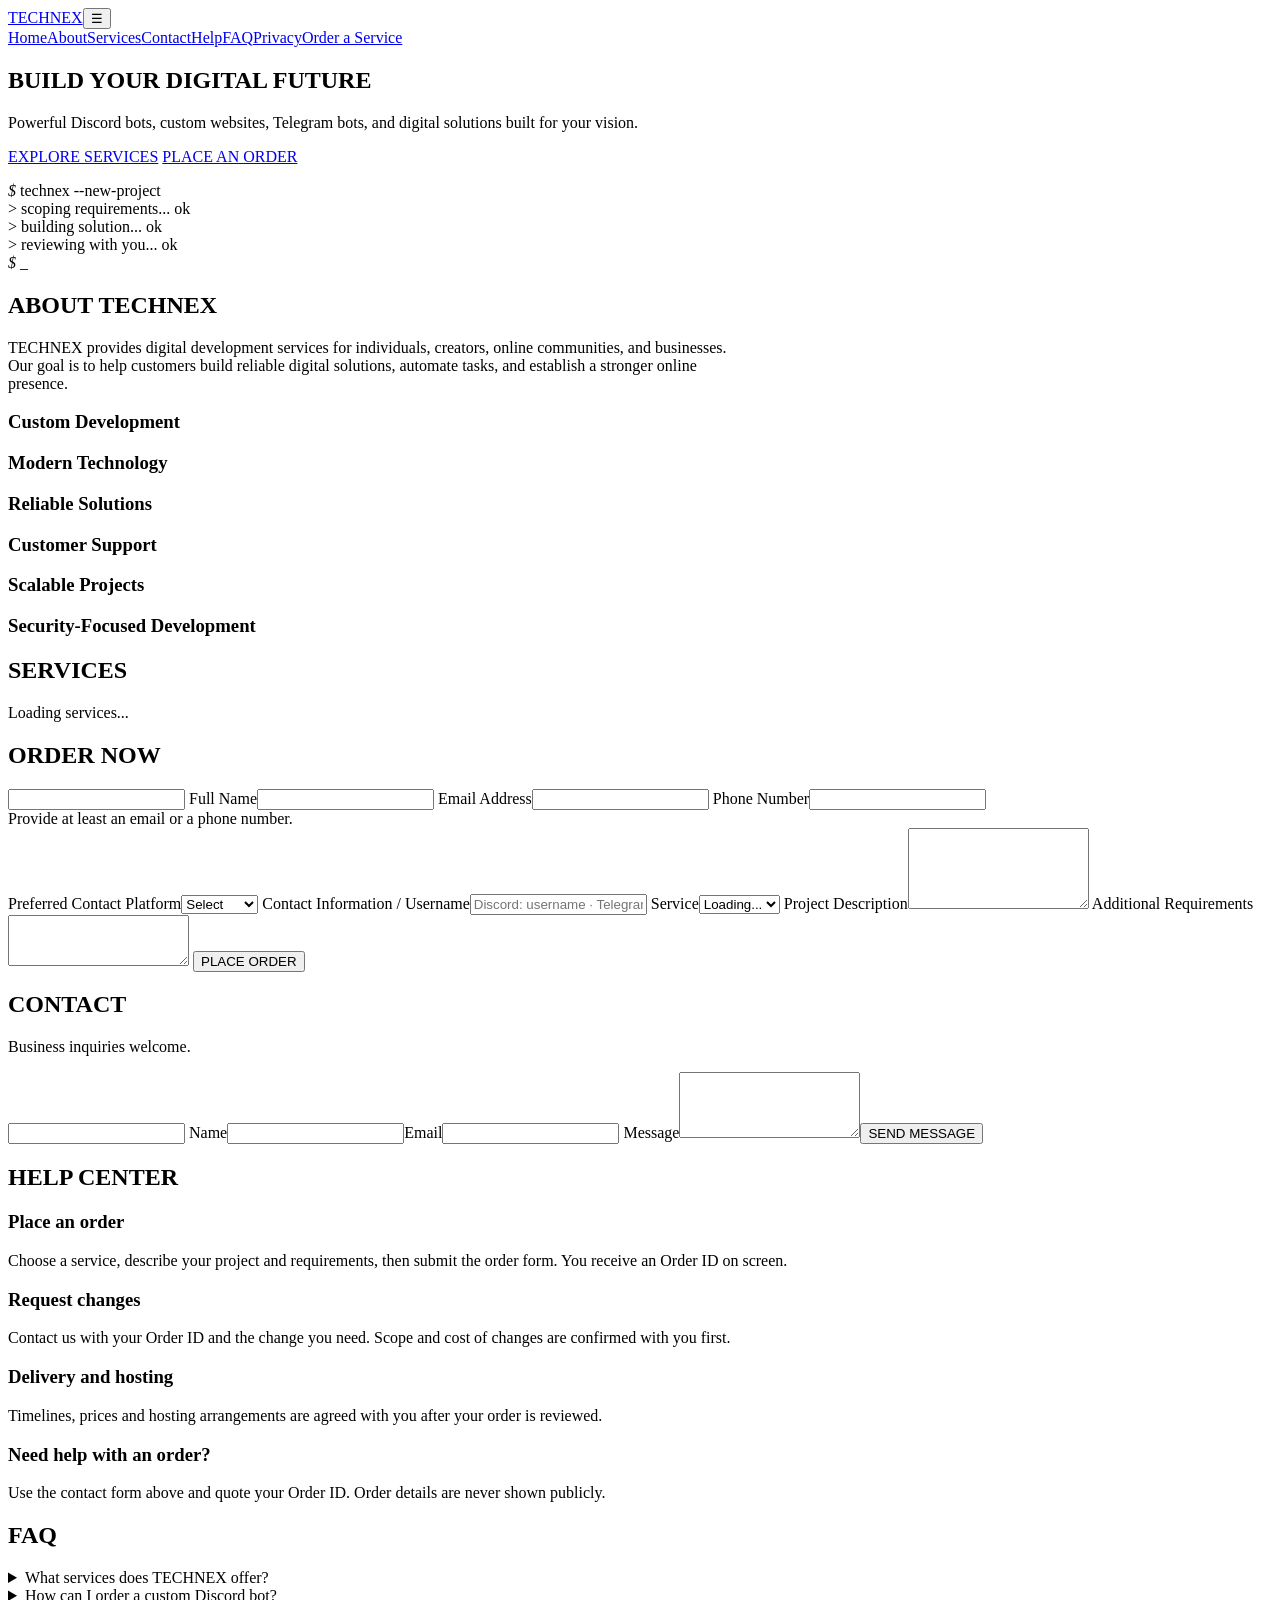
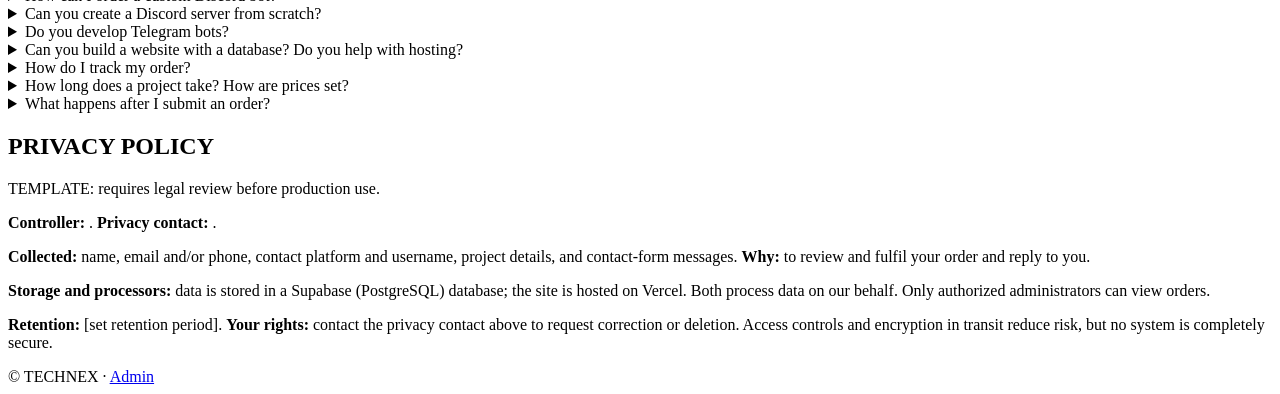
==== index.html @ 7550e60f "Add files via upload" ====
<!doctype html><html lang="en"><head><meta charset="utf-8"><meta name="viewport" content="width=device-width,initial-scale=1">
<title>TECHNEX — Digital Technology Services</title><meta name="description" content="Discord bots, Telegram bots, websites and custom development by TECHNEX.">
<link rel="stylesheet" href="assets/css/style.css"></head><body>
<div id="cfgerr" class="banner" hidden>Configuration error: edit assets/js/config.js with your Supabase URL and anon key (see README).</div>
<header><a class="logo" href="#home">TECHNEX</a><button id="menu" aria-label="Toggle menu">☰</button>
<nav id="nav"><a href="#home">Home</a><a href="#about">About</a><a href="#services">Services</a><a href="#contact">Contact</a><a href="#help">Help</a><a href="#faq">FAQ</a><a href="#privacy">Privacy</a><a class="btn" href="#order">Order a Service</a></nav></header>
<main>
<section id="home" class="hero"><div><h1>BUILD YOUR DIGITAL FUTURE</h1>
<p class="muted">Powerful Discord bots, custom websites, Telegram bots, and digital solutions built for your vision.</p>
<p><a class="btn" href="#services">EXPLORE SERVICES</a> <a class="btn alt" href="#order">PLACE AN ORDER</a></p></div>
<div class="term" aria-hidden="true"><i>$</i> technex --new-project<br>&gt; scoping requirements... ok<br>&gt; building solution... ok<br>&gt; reviewing with you... ok<br><i>$</i> _</div></section>
<section id="about"><h2>ABOUT TECHNEX</h2><p class="muted" style="max-width:720px">TECHNEX provides digital development services for individuals, creators, online communities, and businesses. Our goal is to help customers build reliable digital solutions, automate tasks, and establish a stronger online presence.</p>
<div class="grid"><div class="card"><h3>Custom Development</h3></div><div class="card"><h3>Modern Technology</h3></div><div class="card"><h3>Reliable Solutions</h3></div><div class="card"><h3>Customer Support</h3></div><div class="card"><h3>Scalable Projects</h3></div><div class="card"><h3>Security-Focused Development</h3></div></div></section>
<section id="services"><h2>SERVICES</h2><div id="svc" class="grid"><p class="muted">Loading services...</p></div></section>
<section id="order"><h2>ORDER NOW</h2><div id="orderOk" class="ok" role="status" hidden></div>
<form id="orderForm"><input class="hp" name="website" tabindex="-1" autocomplete="off" aria-hidden="true">
<label>Full Name<input id="name" name="name" required maxlength="100"></label>
<label>Email Address<input name="email" type="email" maxlength="254"></label>
<label>Phone Number<input name="phone" type="tel" maxlength="30" pattern="[+()\d\s\-]{6,30}"></label>
<p class="muted" style="margin:0">Provide at least an email or a phone number.</p>
<label>Preferred Contact Platform<select name="platform" required><option value="">Select</option><option>Discord</option><option>Telegram</option><option>Email</option><option>Phone</option><option>Other</option></select></label>
<label>Contact Information / Username<input name="contact" required maxlength="150" placeholder="Discord: username · Telegram: @username"></label>
<label>Service<select id="service" name="service_id" required><option value="">Loading...</option></select></label>
<label>Project Description<textarea name="description" required minlength="10" maxlength="3000" rows="5"></textarea></label>
<label>Additional Requirements<textarea name="extra" maxlength="2000" rows="3"></textarea></label>
<button class="btn" type="submit">PLACE ORDER</button></form></section>
<section id="contact"><h2>CONTACT</h2><p class="muted">Business inquiries welcome.
<a id="c-email" hidden>Email</a> <a id="c-discord" hidden target="_blank" rel="noopener">Discord</a> <a id="c-telegram" hidden target="_blank" rel="noopener">Telegram</a></p>
<form id="contactForm"><input class="hp" name="website" tabindex="-1" autocomplete="off" aria-hidden="true">
<label>Name<input name="name" required maxlength="100"></label><label>Email<input name="email" type="email" required maxlength="254"></label>
<label>Message<textarea name="message" required minlength="5" maxlength="3000" rows="4"></textarea></label><button class="btn" type="submit">SEND MESSAGE</button></form></section>
<section id="help"><h2>HELP CENTER</h2><div class="grid">
<div class="card"><h3>Place an order</h3><p class="muted">Choose a service, describe your project and requirements, then submit the order form. You receive an Order ID on screen.</p></div>
<div class="card"><h3>Request changes</h3><p class="muted">Contact us with your Order ID and the change you need. Scope and cost of changes are confirmed with you first.</p></div>
<div class="card"><h3>Delivery and hosting</h3><p class="muted">Timelines, prices and hosting arrangements are agreed with you after your order is reviewed.</p></div>
<div class="card"><h3>Need help with an order?</h3><p class="muted">Use the contact form above and quote your Order ID. Order details are never shown publicly.</p></div></div></section>
<section id="faq"><h2>FAQ</h2>
<details><summary>What services does TECHNEX offer?</summary><p>Custom Discord bots, Discord server setup, Telegram bots, websites, and websites with a database and hosting setup.</p></details>
<details><summary>How can I order a custom Discord bot?</summary><p>Select it on the Order Now form and describe the features you need.</p></details>
<details><summary>Can you create a Discord server from scratch?</summary><p>Yes, via the Discord Server Setup service.</p></details>
<details><summary>Do you develop Telegram bots?</summary><p>Yes, for legitimate use cases such as automation and notifications.</p></details>
<details><summary>Can you build a website with a database? Do you help with hosting?</summary><p>Yes, via the Website with Database and Hosting service. Hosting arrangements are confirmed per project.</p></details>
<details><summary>How do I track my order?</summary><p>There is no public tracking page yet. Contact us with your Order ID.</p></details>
<details><summary>How long does a project take? How are prices set?</summary><p>It depends on scope. Any listed price or estimate is set by us; otherwise you get a custom quote after review. Nothing is guaranteed before confirmation.</p></details>
<details><summary>What happens after I submit an order?</summary><p>It is saved as Pending, then reviewed by our team, who contact you via your chosen platform.</p></details></section>
<section id="privacy"><h2>PRIVACY POLICY</h2><p class="err">TEMPLATE: requires legal review before production use.</p>
<p class="muted"><b>Controller:</b> <span class="biz" data-k="legalName"></span>. <b>Privacy contact:</b> <span class="biz" data-k="privacyEmail"></span>.</p>
<p class="muted"><b>Collected:</b> name, email and/or phone, contact platform and username, project details, and contact-form messages. <b>Why:</b> to review and fulfil your order and reply to you.</p>
<p class="muted"><b>Storage and processors:</b> data is stored in a Supabase (PostgreSQL) database; the site is hosted on Vercel. Both process data on our behalf. Only authorized administrators can view orders.</p>
<p class="muted"><b>Retention:</b> [set retention period]. <b>Your rights:</b> contact the privacy contact above to request correction or deletion. Access controls and encryption in transit reduce risk, but no system is completely secure.</p></section>
</main><footer>© TECHNEX · <a href="admin/login.html">Admin</a></footer>
<script src="assets/js/config.js"></script><script src="assets/js/main.js"></script></body></html>
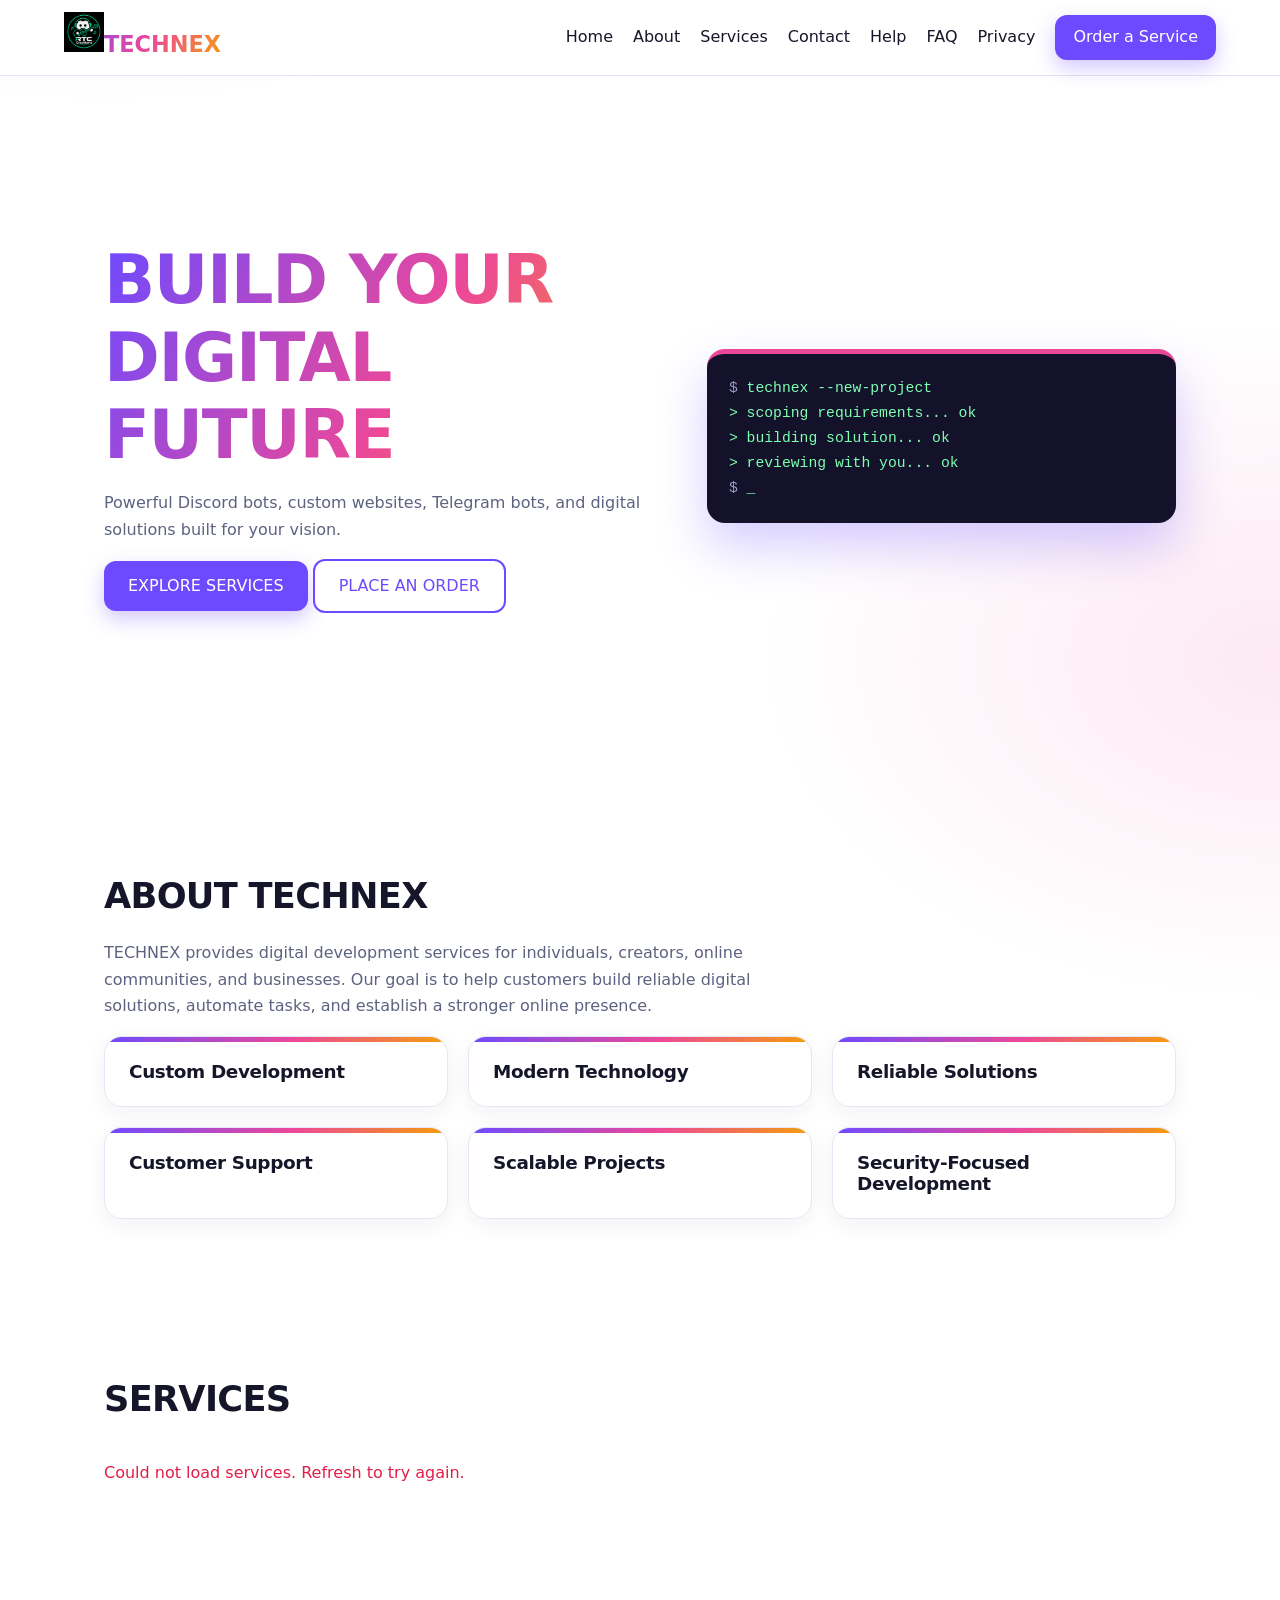
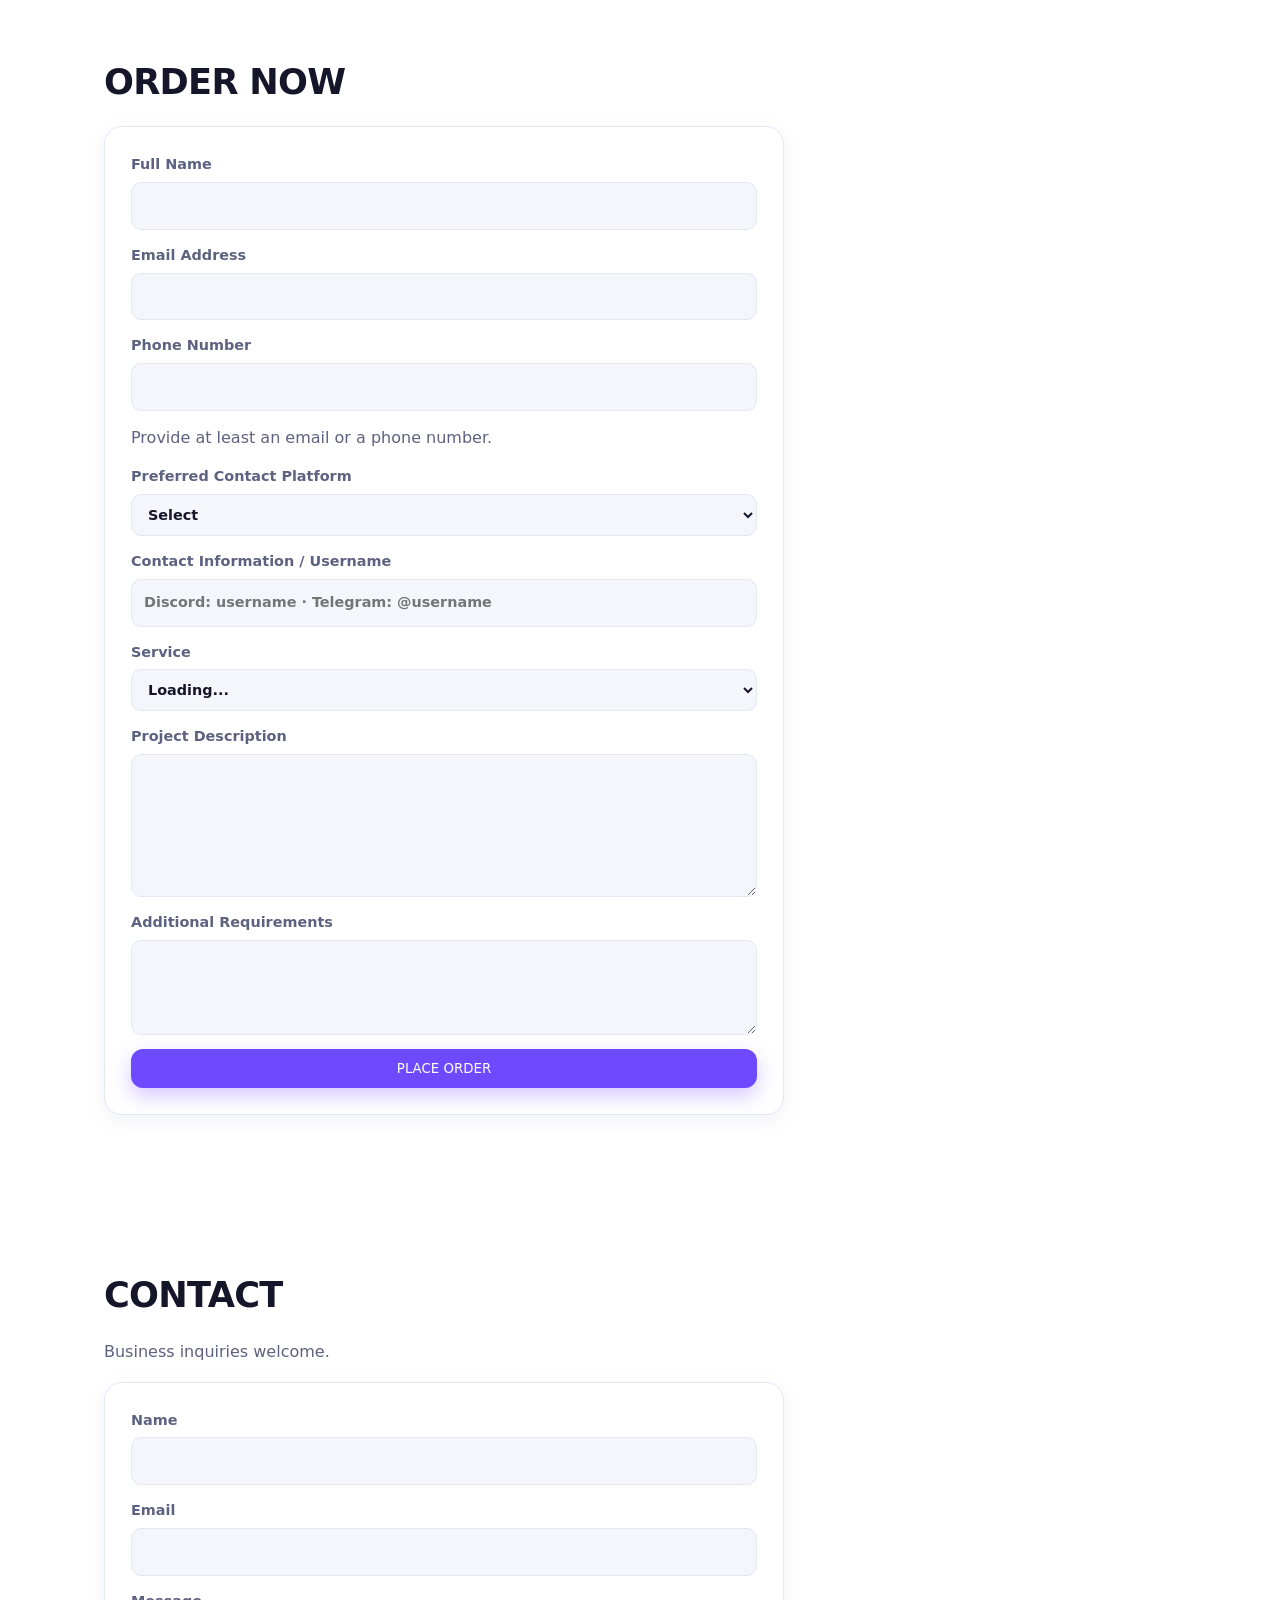
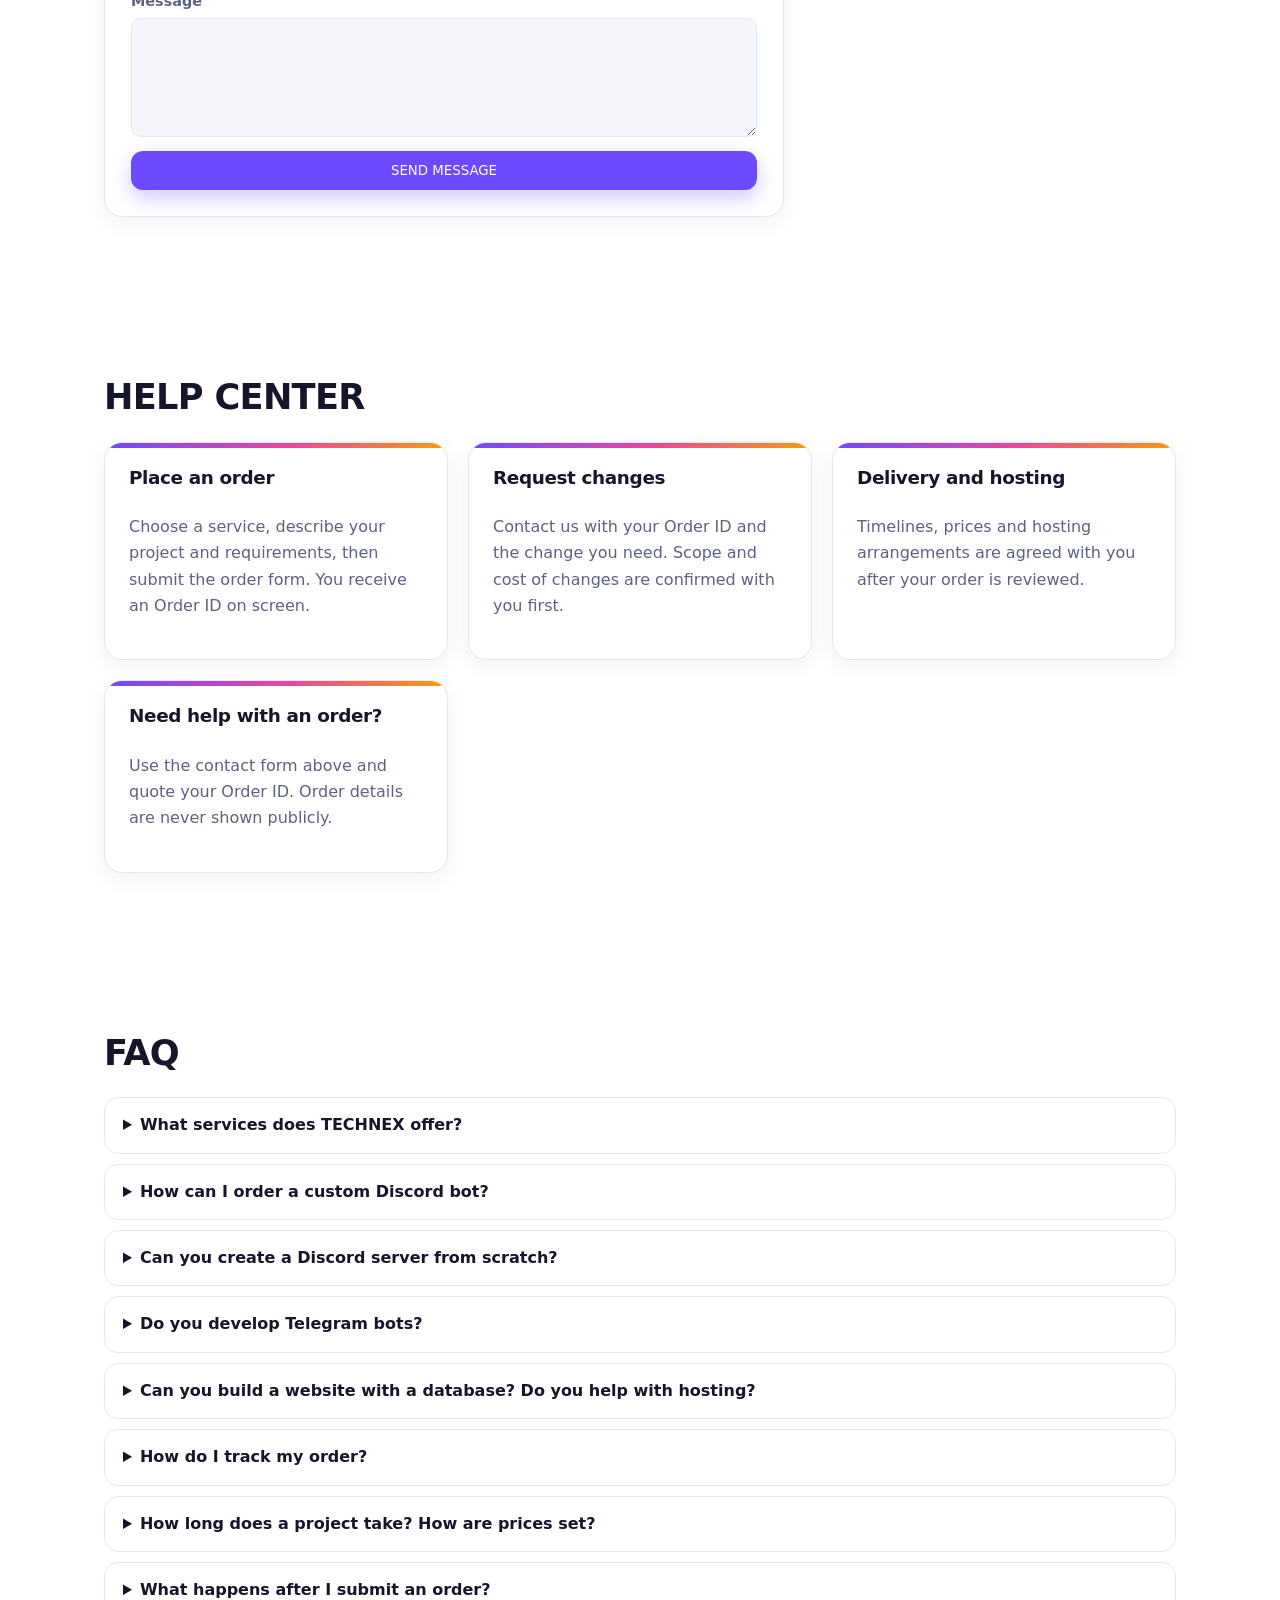
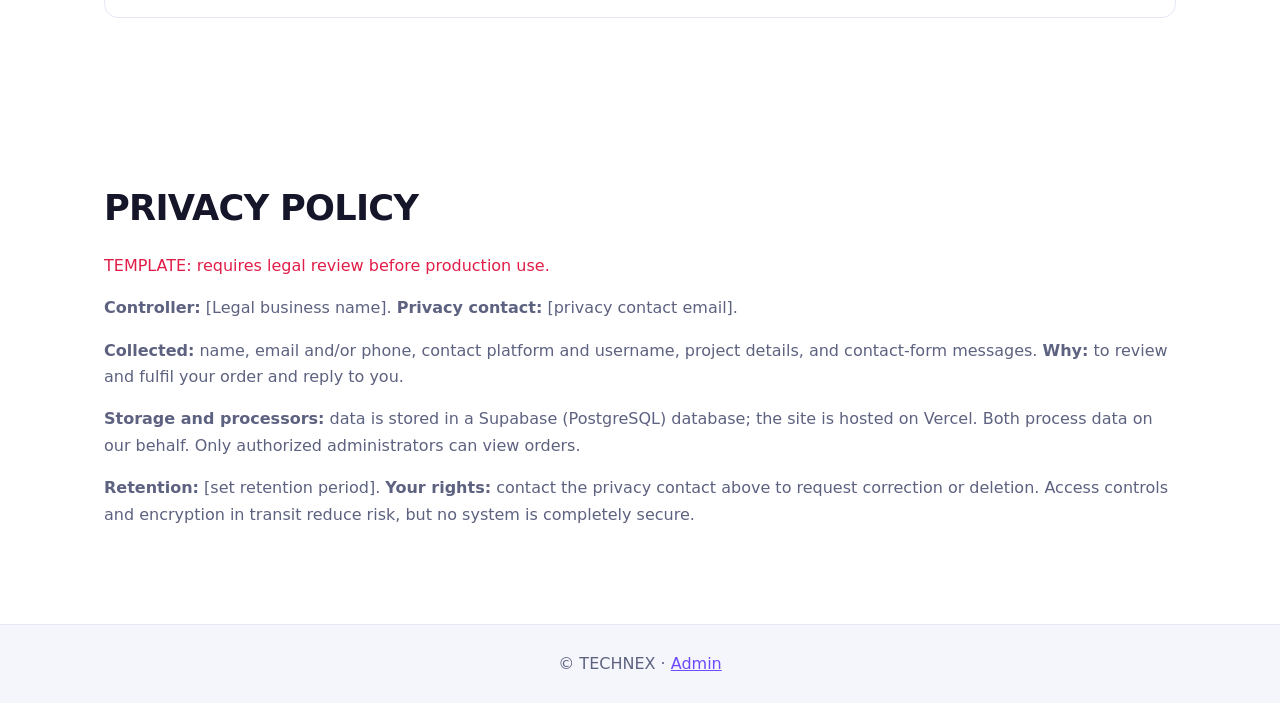
==== commit 71782f06: "Add files via upload" ====
--- a/index.html
+++ b/index.html
@@ -1,8 +1,8 @@
 <!doctype html><html lang="en"><head><meta charset="utf-8"><meta name="viewport" content="width=device-width,initial-scale=1">
-<title>TECHNEX — Digital Technology Services</title><meta name="description" content="Discord bots, Telegram bots, websites and custom development by TECHNEX.">
+<title>TECHNEX — Digital Technology Services</title><link rel="icon" type="image/png" href="/favicon.png"><link rel="apple-touch-icon" href="/logo.png"><meta name="description" content="Discord bots, Telegram bots, websites and custom development by TECHNEX.">
 <link rel="stylesheet" href="assets/css/style.css"></head><body>
 <div id="cfgerr" class="banner" hidden>Configuration error: edit assets/js/config.js with your Supabase URL and anon key (see README).</div>
-<header><a class="logo" href="#home">TECHNEX</a><button id="menu" aria-label="Toggle menu">☰</button>
+<header><a class="logo" href="/" onclick="event.preventDefault();history.replaceState(null,'',location.pathname);location.reload()" aria-label="TECHNEX home (refresh)"><img src="/logo.png" alt="" width="40" height="40">TECHNEX</a><button id="menu" aria-label="Toggle menu">☰</button>
 <nav id="nav"><a href="#home">Home</a><a href="#about">About</a><a href="#services">Services</a><a href="#contact">Contact</a><a href="#help">Help</a><a href="#faq">FAQ</a><a href="#privacy">Privacy</a><a class="btn" href="#order">Order a Service</a></nav></header>
 <main>
 <section id="home" class="hero"><div><h1>BUILD YOUR DIGITAL FUTURE</h1>
--- a/assets/css/style.css
+++ b/assets/css/style.css
@@ -0,0 +1,43 @@
+/* TECHNEX light theme. Variable names kept so admin.css still works. */
+:root{--bg:#fff;--bg2:#f5f6fc;--g:#6d4aff;--c:#0ea5e9;--p:#ec4899;--o:#f59e0b;--tx:#16162a;--mu:#5d6280;--bd:#e4e7f4;
+--grad:linear-gradient(120deg,#6d4aff,#ec4899 55%,#f59e0b)}
+*{box-sizing:border-box}html{scroll-behavior:smooth;scroll-padding-top:76px}
+body{margin:0;background:var(--bg);color:var(--tx);font:16px/1.65 "Segoe UI",Inter,system-ui,sans-serif;overflow-x:hidden;
+background-image:radial-gradient(600px 380px at 8% -5%,rgba(109,74,255,.13),transparent),radial-gradient(520px 340px at 100% 12%,rgba(236,72,153,.12),transparent)}
+h1,h2,h3{font-family:inherit;letter-spacing:-.02em;line-height:1.15}
+a{color:var(--g)}:focus-visible{outline:3px solid var(--c);outline-offset:2px}
+header{position:sticky;top:0;z-index:10;background:rgba(255,255,255,.88);backdrop-filter:blur(10px);border-bottom:1px solid var(--bd);display:flex;align-items:center;justify-content:space-between;padding:12px 5vw}
+.logo{font-weight:800;font-size:1.4rem;text-decoration:none;background:var(--grad);-webkit-background-clip:text;background-clip:text;color:transparent}
+nav{display:flex;gap:20px;align-items:center}nav a{text-decoration:none;color:var(--tx);font-weight:500}nav a:hover{color:var(--g)}
+#menu{display:none;background:#fff;border:1px solid var(--bd);border-radius:10px;color:var(--tx);padding:6px 12px;font-size:1.1rem}
+section{padding:80px 5vw;max-width:1200px;margin:auto}
+h1{font-size:clamp(2.2rem,6vw,4.2rem);margin:0 0 16px;font-weight:800;background:var(--grad);-webkit-background-clip:text;background-clip:text;color:transparent}
+h2{font-size:clamp(1.6rem,3.5vw,2.2rem);color:var(--tx);margin:0 0 24px;font-weight:800}
+.muted{color:var(--mu)}.err{color:#e11d48}
+.btn{display:inline-block;background:var(--g);color:#fff;border:0;border-radius:12px;padding:12px 24px;font:700 .95rem inherit;font-family:inherit;cursor:pointer;text-decoration:none;box-shadow:0 8px 20px rgba(109,74,255,.3);transition:.2s}
+.btn:hover{transform:translateY(-2px);box-shadow:0 12px 26px rgba(109,74,255,.42)}
+.btn.alt{background:#fff;color:var(--g);border:2px solid var(--g);box-shadow:none}.btn.alt:hover{background:var(--bg2)}
+.btn:disabled{opacity:.55;cursor:wait;transform:none}
+nav .btn{padding:9px 18px}
+.hero{display:grid;grid-template-columns:1.2fr 1fr;gap:40px;align-items:center;min-height:80vh}
+.term{background:#14122b;border-radius:18px;padding:22px;font:.92rem/1.7 Consolas,"Courier New",monospace;color:#7dffb0;box-shadow:0 24px 50px rgba(109,74,255,.28);border-top:5px solid var(--p)}
+.term i{color:#9a98c4;font-style:normal}
+.grid{display:grid;grid-template-columns:repeat(auto-fit,minmax(260px,1fr));gap:20px}
+.card{background:#fff;border:1px solid var(--bd);border-radius:18px;padding:24px;display:flex;flex-direction:column;gap:10px;box-shadow:0 6px 22px rgba(30,30,80,.06);transition:.2s;position:relative;overflow:hidden}
+.card::before{content:"";position:absolute;inset:0 0 auto 0;height:5px;background:var(--grad)}
+.card:hover{transform:translateY(-4px);box-shadow:0 16px 34px rgba(109,74,255,.16)}
+.card h3{margin:0;font-size:1.15rem}.card ul{margin:0;padding-left:18px;color:var(--mu);flex:1}
+.meta{color:var(--p);margin:4px 0}
+form{display:grid;gap:14px;max-width:680px;background:#fff;border:1px solid var(--bd);border-radius:18px;padding:26px;box-shadow:0 6px 22px rgba(30,30,80,.06)}
+label{display:grid;gap:5px;color:var(--mu);font-size:.9rem;font-weight:600}
+input,select,textarea{background:var(--bg2);border:1px solid var(--bd);border-radius:10px;color:var(--tx);padding:11px 12px;font:inherit;width:100%}
+input:focus,select:focus,textarea:focus{border-color:var(--g);box-shadow:0 0 0 3px rgba(109,74,255,.18);outline:0;background:#fff}
+.hp{position:absolute;left:-9999px}
+.ok{background:#ecfdf5;border:1px solid #10b981;border-radius:12px;padding:14px;max-width:680px;margin-bottom:14px;color:#047857;font-weight:600}
+.banner{background:#fff1f2;border-bottom:1px solid #fb7185;padding:10px 5vw;color:#be123c}
+details{border:1px solid var(--bd);border-radius:14px;margin-bottom:10px;background:#fff}summary{cursor:pointer;padding:14px 18px;font-weight:700}details p{margin:0;padding:0 18px 16px;color:var(--mu)}
+footer{border-top:1px solid var(--bd);padding:26px 5vw;text-align:center;color:var(--mu);background:var(--bg2)}
+.toast{position:fixed;right:16px;bottom:16px;background:#ecfdf5;border:1px solid #10b981;color:#047857;border-radius:12px;padding:12px 18px;z-index:99;max-width:90vw;box-shadow:0 10px 26px rgba(0,0,0,.12)}
+.toast.bad{background:#fff1f2;border-color:#fb7185;color:#be123c}
+@media(max-width:800px){#menu{display:block}nav{display:none;position:absolute;top:100%;left:0;right:0;flex-direction:column;align-items:flex-start;background:#fff;padding:18px 5vw;border-bottom:1px solid var(--bd)}nav.open{display:flex}.hero{grid-template-columns:1fr;min-height:0}}
+@media(prefers-reduced-motion:reduce){html{scroll-behavior:auto}*{transition:none!important}}
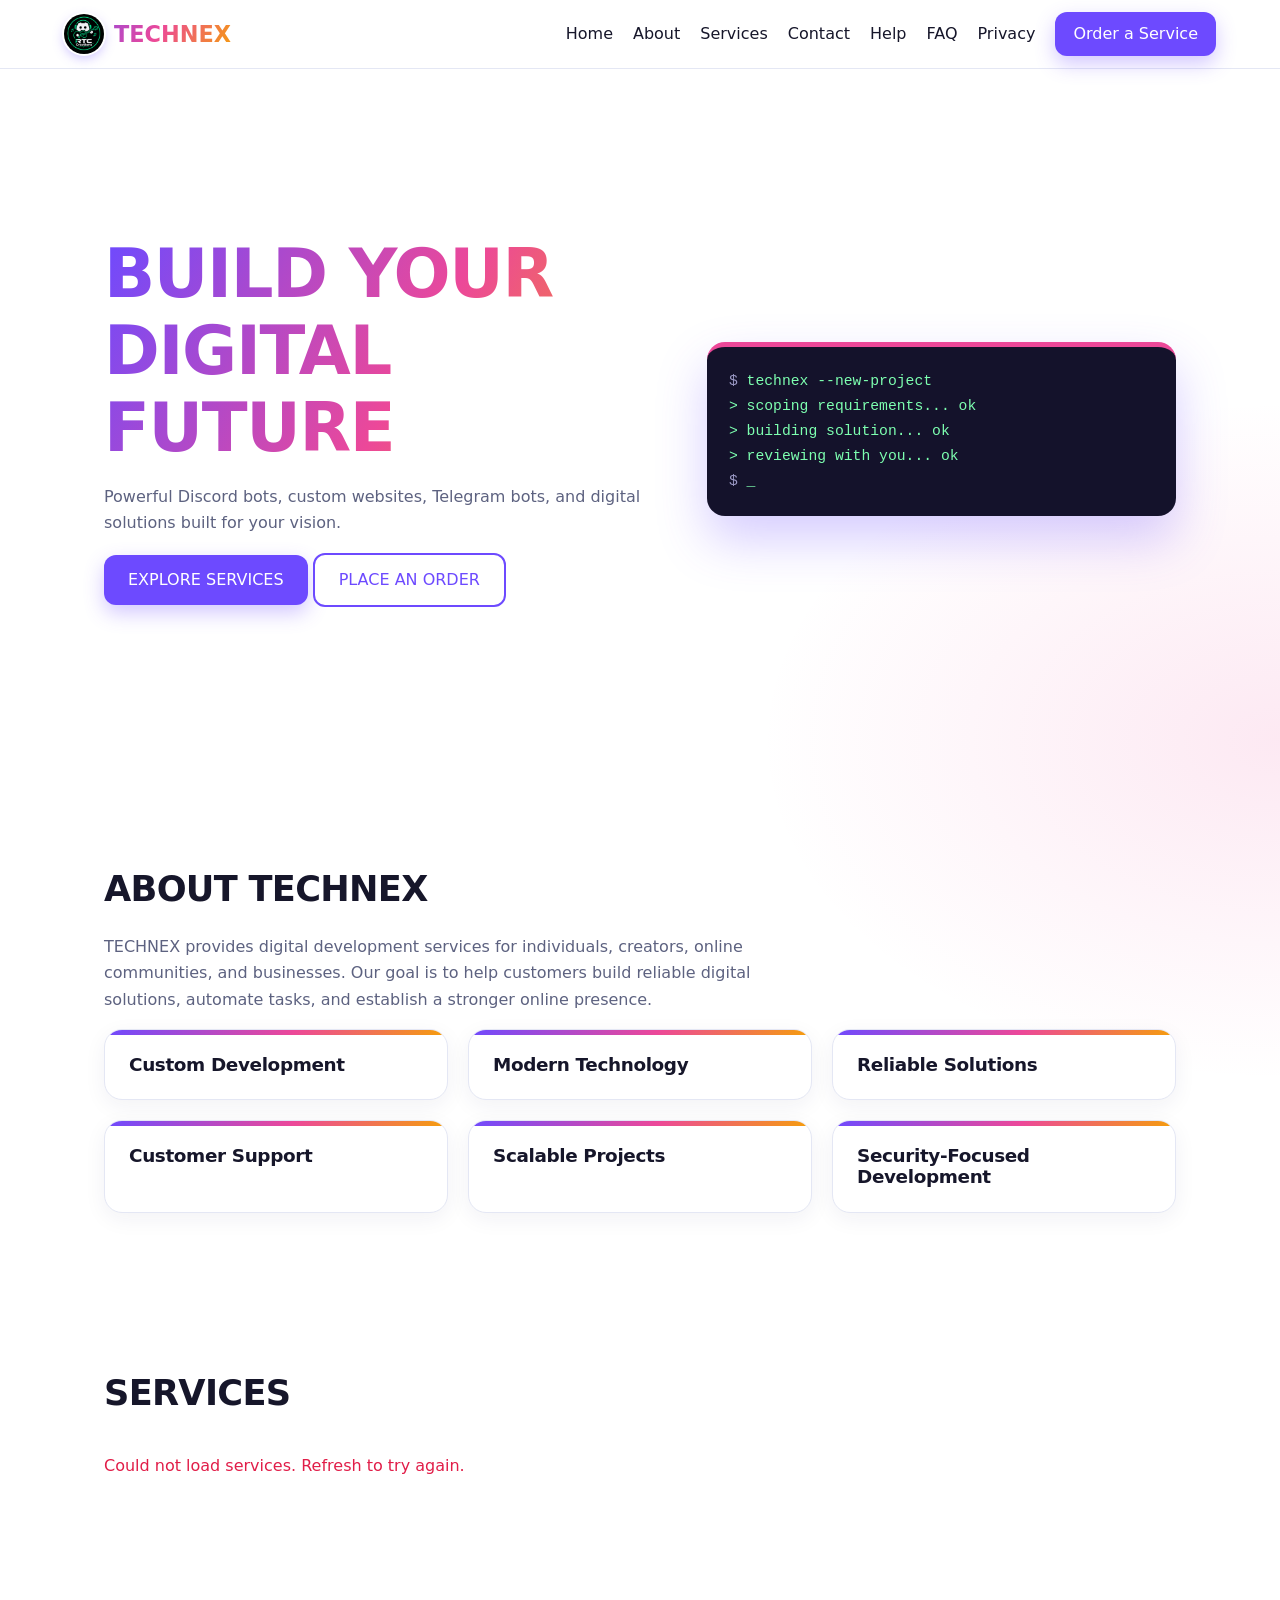
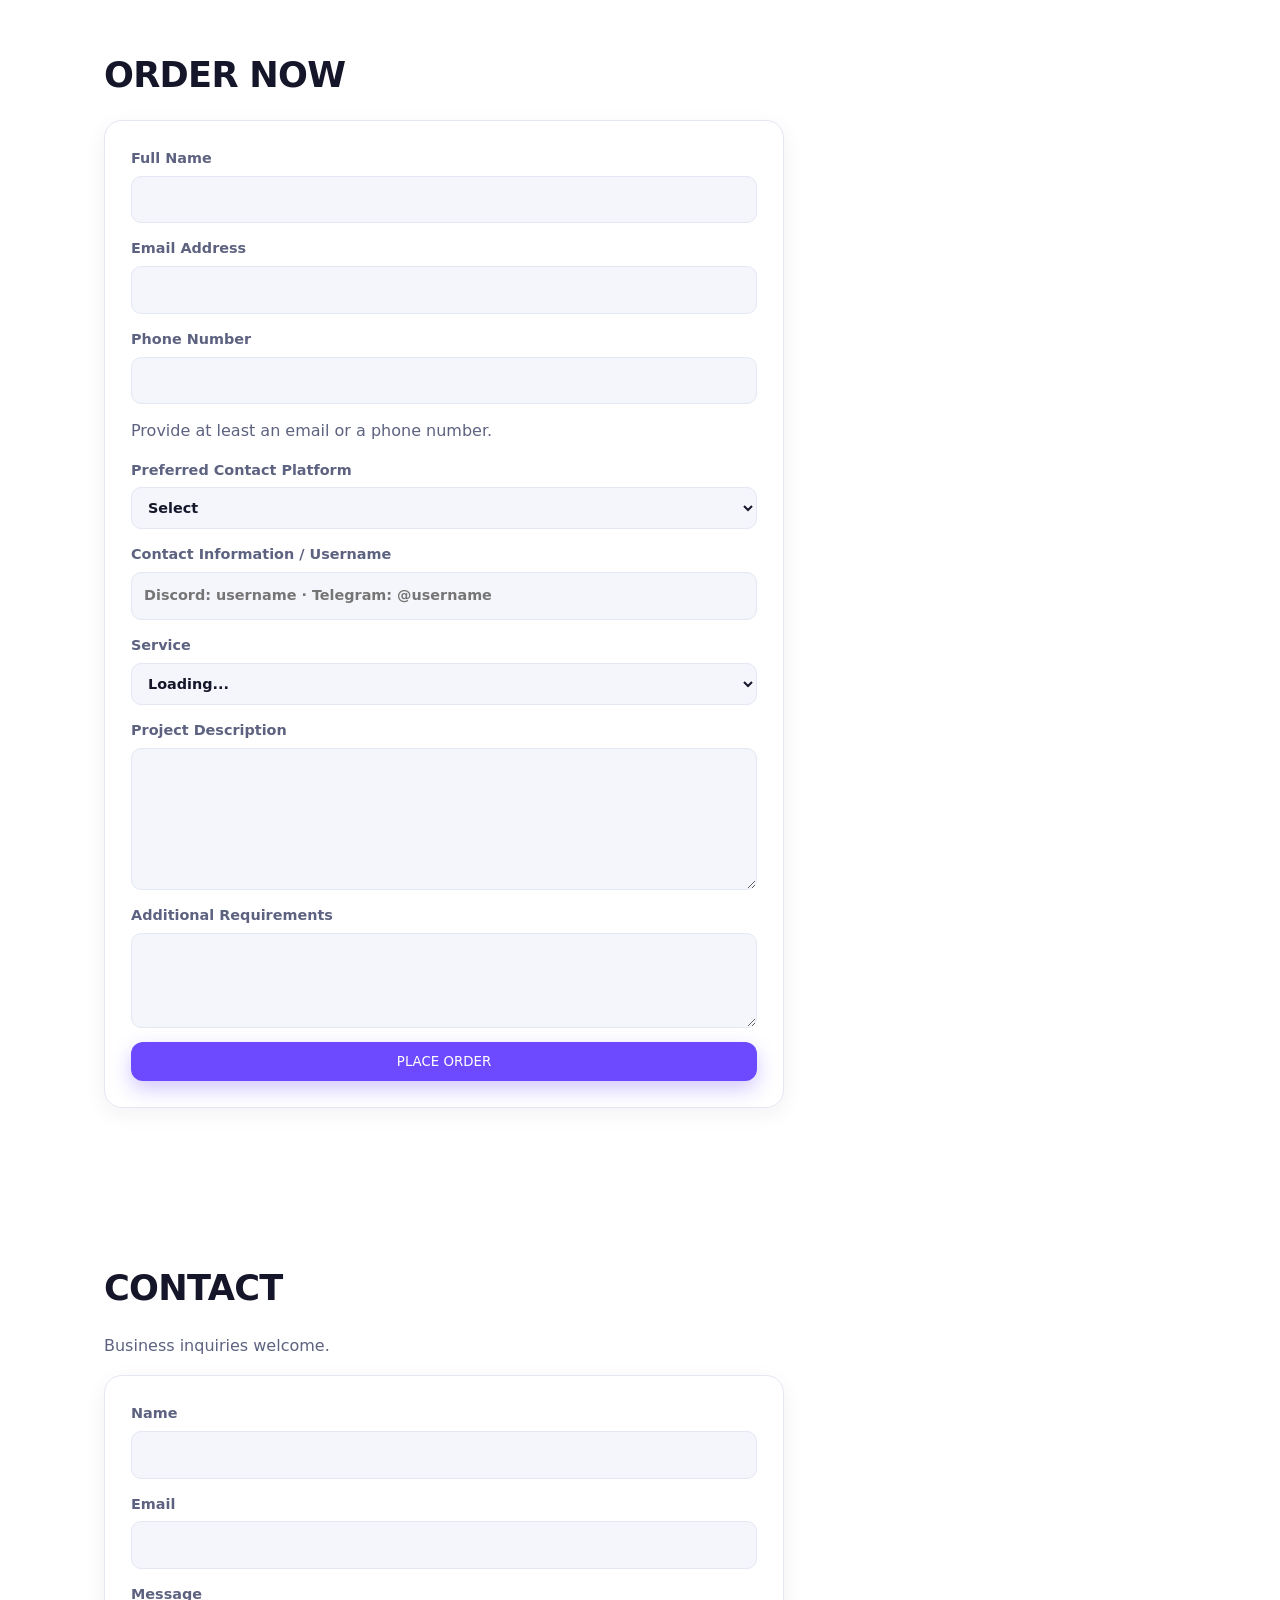
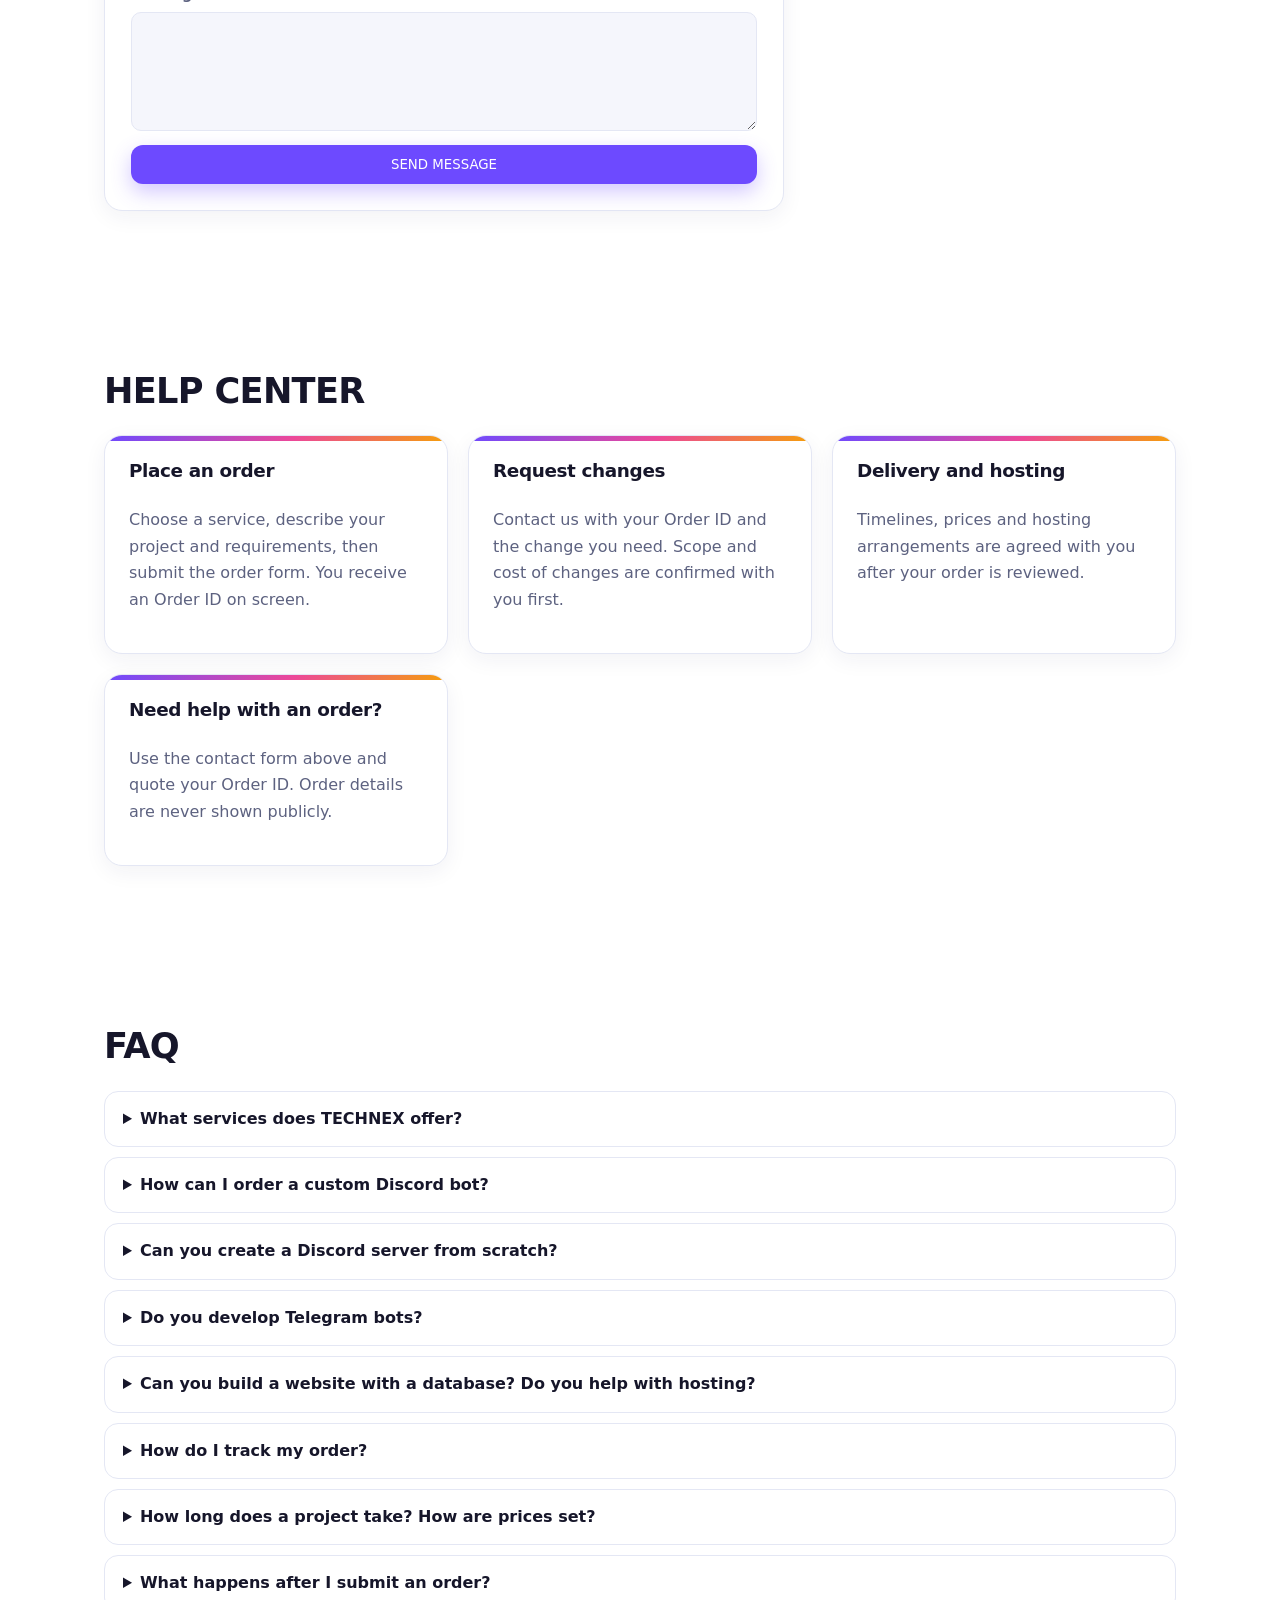
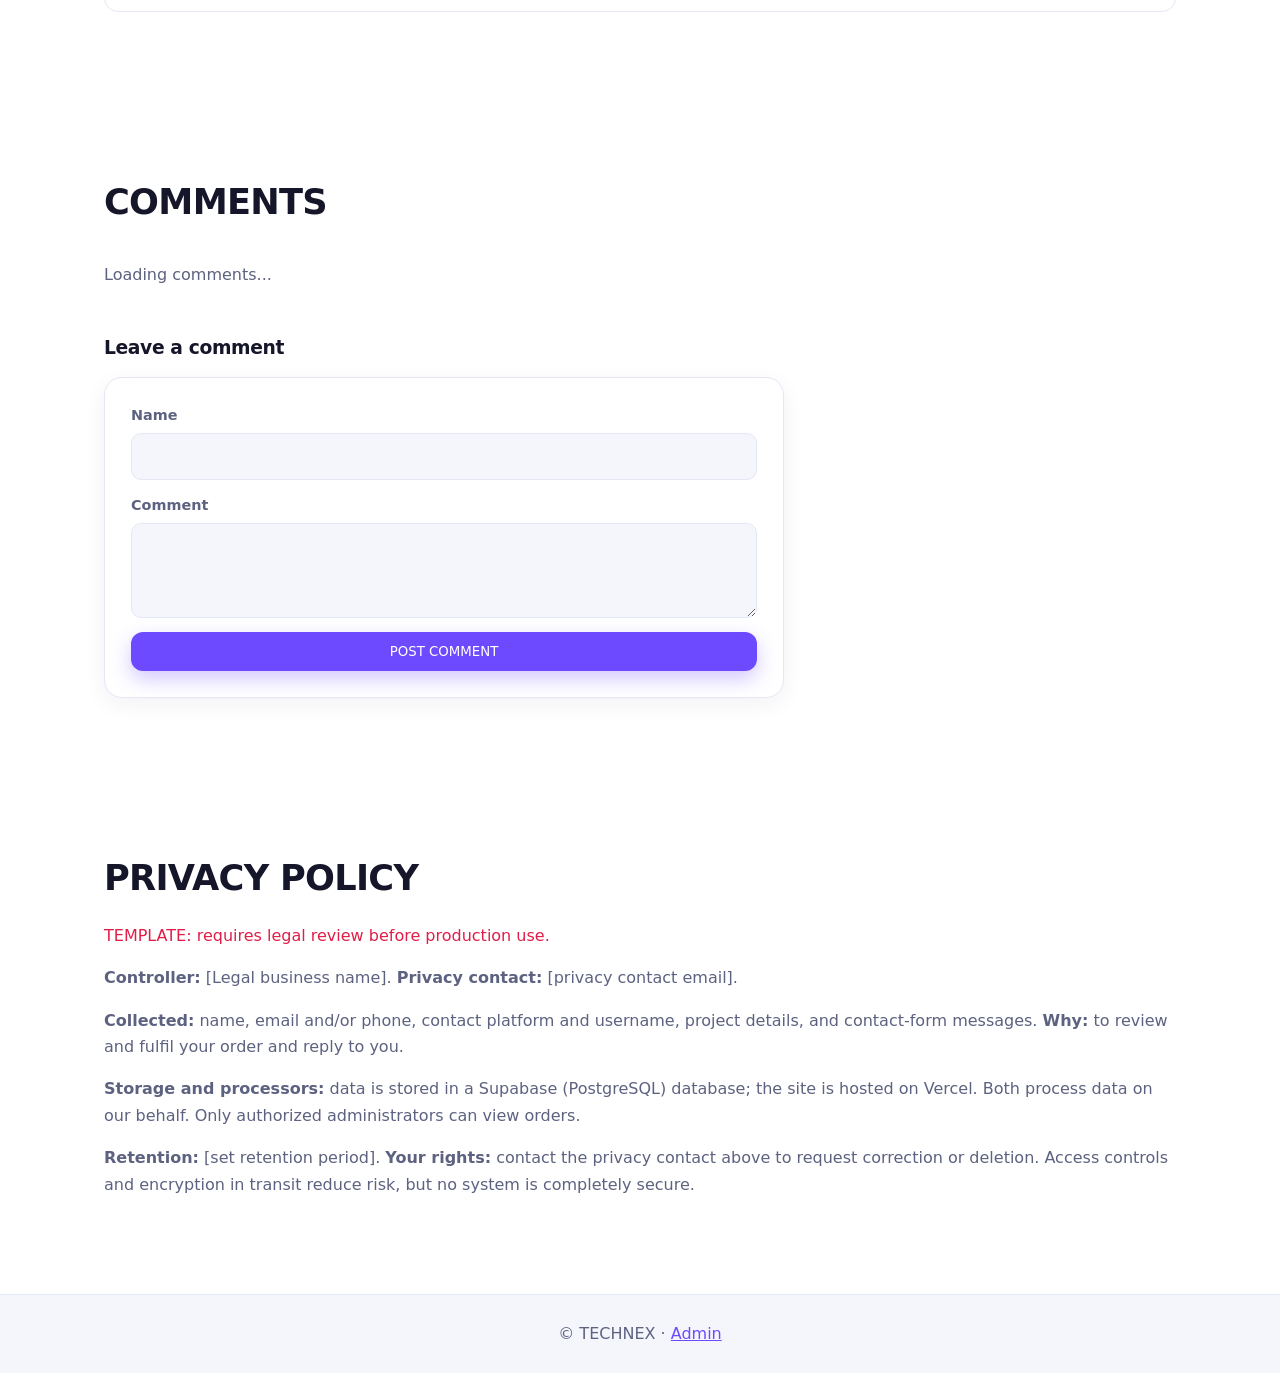
==== commit 2b82255f: "Add files via upload" ====
--- a/index.html
+++ b/index.html
@@ -43,6 +43,12 @@
 <details><summary>How do I track my order?</summary><p>There is no public tracking page yet. Contact us with your Order ID.</p></details>
 <details><summary>How long does a project take? How are prices set?</summary><p>It depends on scope. Any listed price or estimate is set by us; otherwise you get a custom quote after review. Nothing is guaranteed before confirmation.</p></details>
 <details><summary>What happens after I submit an order?</summary><p>It is saved as Pending, then reviewed by our team, who contact you via your chosen platform.</p></details></section>
+<section id="comments"><h2>COMMENTS</h2><div id="clist" class="grid"><p class="muted">Loading comments...</p></div>
+<h3 style="margin-top:32px">Leave a comment</h3><p id="cmOk" class="ok" role="status" hidden>Thanks! Your comment will appear after review.</p>
+<form id="commentForm"><input class="hp" name="website" tabindex="-1" autocomplete="off" aria-hidden="true">
+<label>Name<input name="name" required maxlength="60"></label>
+<label>Comment<textarea name="body" required minlength="2" maxlength="1000" rows="3"></textarea></label>
+<button class="btn" type="submit">POST COMMENT</button></form></section>
 <section id="privacy"><h2>PRIVACY POLICY</h2><p class="err">TEMPLATE: requires legal review before production use.</p>
 <p class="muted"><b>Controller:</b> <span class="biz" data-k="legalName"></span>. <b>Privacy contact:</b> <span class="biz" data-k="privacyEmail"></span>.</p>
 <p class="muted"><b>Collected:</b> name, email and/or phone, contact platform and username, project details, and contact-form messages. <b>Why:</b> to review and fulfil your order and reply to you.</p>
--- a/assets/css/style.css
+++ b/assets/css/style.css
@@ -41,3 +41,5 @@
 .toast.bad{background:#fff1f2;border-color:#fb7185;color:#be123c}
 @media(max-width:800px){#menu{display:block}nav{display:none;position:absolute;top:100%;left:0;right:0;flex-direction:column;align-items:flex-start;background:#fff;padding:18px 5vw;border-bottom:1px solid var(--bd)}nav.open{display:flex}.hero{grid-template-columns:1fr;min-height:0}}
 @media(prefers-reduced-motion:reduce){html{scroll-behavior:auto}*{transition:none!important}}
+
+.logo{display:inline-flex;align-items:center;gap:10px}.logo img{width:40px;height:40px;border-radius:50%;box-shadow:0 0 0 2px #fff,0 4px 12px rgba(109,74,255,.35)}
